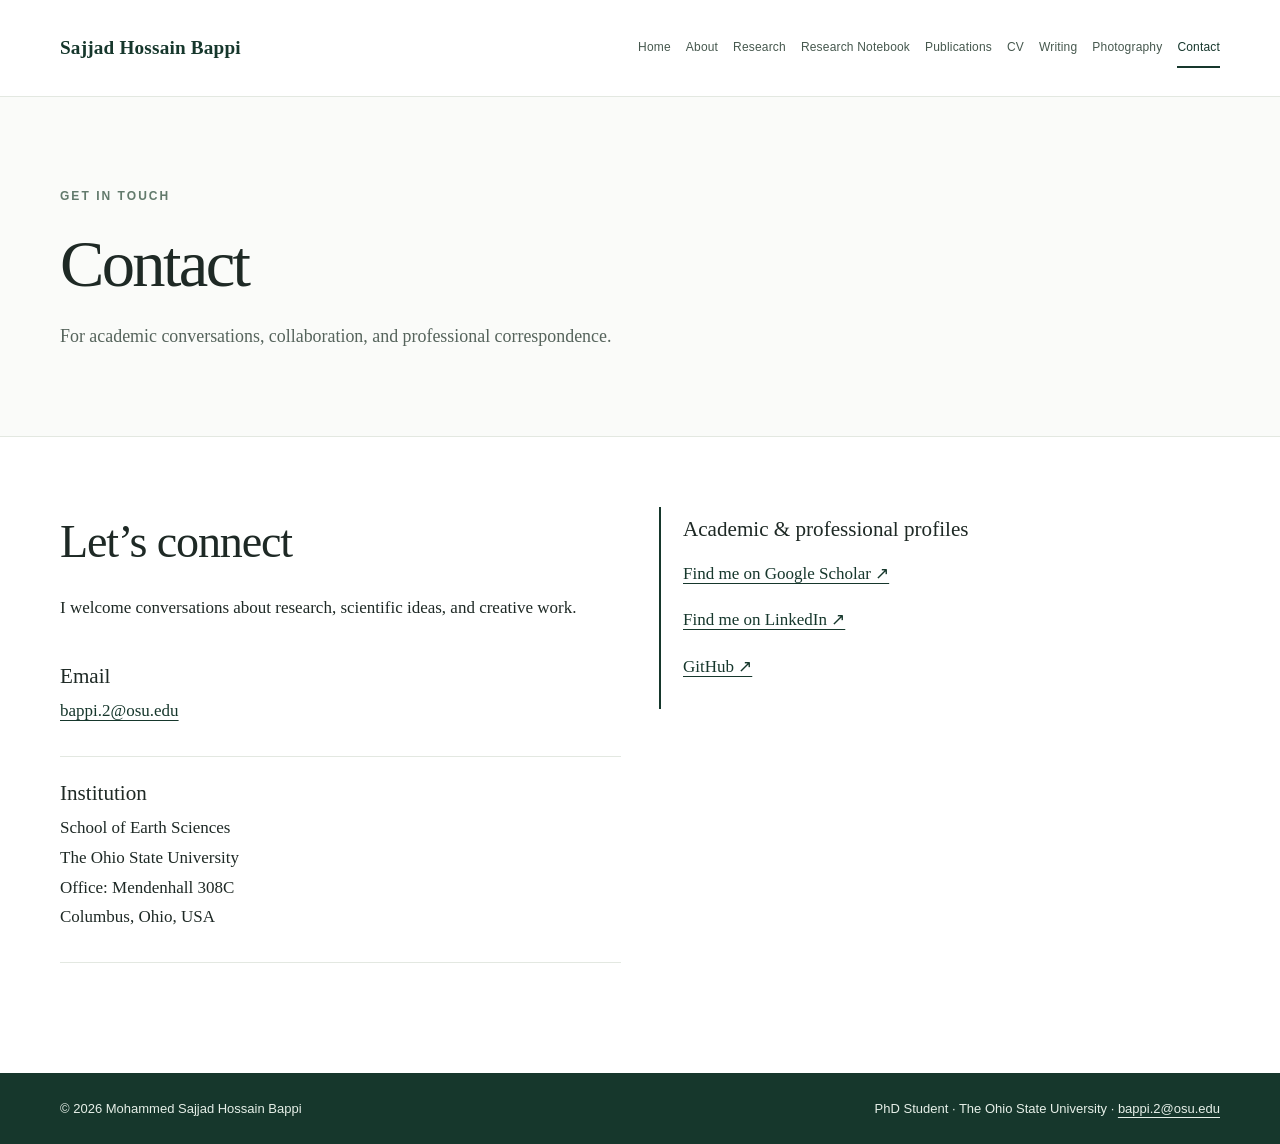
==== contact.html @ 45991127 "Add files via upload" ====
<!DOCTYPE html>

<html lang="en"><head><meta charset="utf-8"/><meta content="width=device-width,initial-scale=1" name="viewport"/><meta content="Mohammed Sajjad Hossain Bappi — PhD student at The Ohio State University. Microbial ecology, evolution and environmental microbiology." name="description"/><title>Contact | Mohammed Sajjad Hossain Bappi</title><link href="assets/style.css" rel="stylesheet"/></head><body><header class="top"><div class="wrap bar"><a class="brand" href="index.html">Sajjad Hossain Bappi</a><nav aria-label="Main navigation" class="nav"><a href="index.html">Home</a><a href="about.html">About</a><a href="research.html">Research</a><a href="notebook.html">Research Notebook</a><a href="publications.html">Publications</a><a href="cv.html">CV</a><a href="writing.html">Writing</a><a href="photography.html">Photography</a><a aria-current="page" href="contact.html">Contact</a></nav></div></header><main><div class="page-head"><div class="wrap"><div class="kicker">Get in touch</div><h1>Contact</h1><p>For academic conversations, collaboration, and professional correspondence.</p></div></div><section class="wrap body-section"><div class="cols"><div><h2>Let’s connect</h2><p>I welcome conversations about research, scientific ideas, and creative work.</p><div class="entry"><h3>Email</h3><p><a href="mailto:bappi.2@osu.edu">bappi.2@osu.edu</a></p></div><div class="entry"><h3>Institution</h3><p>School of Earth Sciences<br/>The Ohio State University<br/>Office: Mendenhall 308C<br/>Columbus, Ohio, USA</p></div></div><div><div class="note"><h3>Academic &amp; professional profiles</h3><p><a href="https://scholar.google.com/scholar?q=Mohammed+Sajjad+Hossain+Bappi" rel="noopener noreferrer" target="_blank">Find me on Google Scholar ↗</a></p><p><a href="https://www.linkedin.com/search/results/people/?keywords=Sajjad%20Hossain%20Bappi" rel="noopener noreferrer" target="_blank">Find me on LinkedIn ↗</a></p><p><a href="https://github.com/sajjadbappi" rel="noopener noreferrer" target="_blank">GitHub ↗</a></p></div></div></div></section></main><footer class="footer"><div class="wrap footer-flex"><span>© <span data-year="">2026</span> Mohammed Sajjad Hossain Bappi</span><span>PhD Student · The Ohio State University · <a href="mailto:bappi.2@osu.edu">bappi.2@osu.edu</a></span></div></footer><script src="assets/site.js"></script></body></html>
---- assets/style.css ----
:root{--forest:#173b2d;--dark:#192720;--sage:#526e5b;--copper:#ac642f;--cream:#f7f8f4;--line:#dce4dc;--muted:#56645b}*{box-sizing:border-box}html{scroll-behavior:smooth}body{margin:0;background:#fff;color:var(--dark);font:17px/1.72 Georgia,'Times New Roman',serif}a{color:var(--forest);text-underline-offset:4px}a:hover{color:var(--copper)}.wrap{width:min(1120px,calc(100% - 48px));margin:auto}.top{background:var(--forest);color:#fff}.bar{min-height:76px;display:flex;justify-content:space-between;align-items:center;gap:26px}.brand{color:#fff;font-size:1.16rem;text-decoration:none;white-space:nowrap;letter-spacing:.01em}.nav{display:flex;flex-wrap:wrap;gap:18px}.nav a{color:#e7f0e8;text-decoration:none;font:13px/1.5 Arial,sans-serif;padding:10px 0;border-bottom:2px solid transparent}.nav a[aria-current],.nav a:hover{border-color:#dfac83;color:#fff}.hero{display:grid;grid-template-columns:minmax(0,1.5fr) minmax(250px,.7fr);align-items:center;gap:64px;padding:86px 0 80px}.kicker{font:700 12px/1.6 Arial,sans-serif;letter-spacing:.13em;text-transform:uppercase;color:var(--sage)}h1,h2,h3{font-weight:400;line-height:1.19}h1{font-size:clamp(2.8rem,5vw,4.65rem);letter-spacing:-.035em;margin:18px 0 12px}h2{font-size:clamp(2rem,3.6vw,2.9rem);margin:8px 0 24px}h3{font-size:1.32rem;margin:0 0 12px}.subtitle{font-size:1.55rem;color:var(--sage);margin:0 0 24px}.lead{font-size:1.13rem;max-width:690px}.buttons{display:flex;flex-wrap:wrap;gap:12px;margin-top:27px}.btn{display:inline-block;padding:11px 20px;border:1px solid var(--forest);text-decoration:none;font:600 14px/1.5 Arial,sans-serif}.primary{background:var(--forest);color:#fff}.primary:hover{background:#285a43;color:#fff}.secondary:hover{background:var(--cream)}.portrait{width:100%;height:auto;aspect-ratio:4/5;object-fit:cover;display:block;border:1px solid var(--line)}.photo-area{position:relative}.photo-note{background:var(--cream);border:1px dashed #9aa99c;aspect-ratio:4/5;display:flex;align-items:center;justify-content:center;padding:24px;text-align:center;color:var(--muted);font:14px/1.7 Arial,sans-serif}.facts{display:flex;flex-wrap:wrap;gap:24px;margin-top:42px;padding-top:23px;border-top:1px solid var(--line)}.fact{flex:1;min-width:150px}.fact strong{display:block;font-size:15px;color:var(--forest)}.fact span{font-size:14px;color:var(--muted)}.band{background:var(--cream);border-top:1px solid var(--line);border-bottom:1px solid var(--line)}.section{padding:72px 0}.section p{max-width:800px}.cards{display:grid;grid-template-columns:repeat(3,1fr);gap:18px;margin-top:30px}.card{padding:27px;background:#fff;border:1px solid var(--line)}.card p{margin:0;color:var(--muted);font-size:15px}.card .num{display:block;color:var(--copper);font:700 12px Arial,sans-serif;letter-spacing:.1em;margin-bottom:20px}.page-head{padding:70px 0 42px;border-bottom:1px solid var(--line)}.page-head p{max-width:780px;font-size:1.12rem;color:var(--muted)}.body-section{padding:50px 0 80px}.body-section>p{max-width:820px}.entry{padding:24px 0;border-bottom:1px solid var(--line)}.entry h3{margin-bottom:7px}.entry p{margin:6px 0}.meta{font:14px/1.7 Arial,sans-serif;color:var(--sage)}.pill{display:inline-block;font:12px Arial,sans-serif;border:1px solid var(--line);padding:5px 9px;margin:5px 6px 0 0}.cols{display:grid;grid-template-columns:1fr 1fr;gap:38px}.note{padding:24px;background:var(--cream);border-left:3px solid var(--copper)}.publication{padding:23px 0;border-bottom:1px solid var(--line)}.publication p{margin:8px 0}.publication strong{font-weight:600}.small{font-size:14px;color:var(--muted)}.footer{background:var(--forest);color:#e6efe8;padding:28px 0;font:13px Arial,sans-serif}.footer a{color:#e6efe8}.footer-flex{display:flex;justify-content:space-between;gap:16px;flex-wrap:wrap}.timeline{border-left:2px solid var(--line);padding-left:24px}.timeline .entry{position:relative}.timeline .entry:before{content:'';position:absolute;left:-31px;top:31px;background:var(--copper);height:10px;width:10px;border-radius:50%}ul{padding-left:23px}li{margin:6px 0}.photo-grid{display:grid;grid-template-columns:repeat(3,1fr);gap:18px}.photo-slot{border:1px dashed #aebbb0;background:var(--cream);min-height:205px;display:flex;align-items:center;justify-content:center;text-align:center;color:var(--muted);font:14px Arial,sans-serif;padding:15px}code{font-size:.9em;background:var(--cream);padding:2px 5px;overflow-wrap:anywhere}button.menu-toggle{display:none}@media(max-width:980px){.bar{align-items:flex-start;flex-direction:column;padding:17px 0}.nav{gap:13px}.hero{gap:30px}.cards{grid-template-columns:repeat(2,1fr)}}@media(max-width:660px){.wrap{width:min(100% - 34px,1120px)}.hero{grid-template-columns:1fr;padding:55px 0}.photo-area{max-width:340px}.cards,.cols,.photo-grid{grid-template-columns:1fr}.section{padding:50px 0}.page-head{padding:48px 0 32px}.brand{white-space:normal}}

/* Refined editorial academic design */
:root{--forest:#16372c;--dark:#1e2925;--sage:#536a5e;--copper:#8b6b50;--cream:#f8f9f6;--line:#e3e8e1;--muted:#56645c}
body{font-size:17px;line-height:1.75;-webkit-font-smoothing:antialiased}
.wrap{width:min(1160px,calc(100% - 64px))}
.top{background:#fff;color:var(--forest);border-bottom:1px solid var(--line)}
.bar{min-height:96px;gap:35px}.brand{color:var(--forest);font-size:1.2rem;font-weight:600}
.nav{gap:15px}.nav a{color:#46584e;font-size:12px;letter-spacing:.015em}.nav a[aria-current],.nav a:hover{color:var(--forest);border-color:var(--forest)}
.hero{grid-template-columns:minmax(0,1.55fr) minmax(275px,.78fr);gap:80px;padding:100px 0 108px;align-items:center}
h1{font-size:clamp(3rem,5.2vw,5.2rem);letter-spacing:-.04em}h2{letter-spacing:-.025em}
.subtitle{font-size:1.35rem}.lead{line-height:1.85}.kicker{letter-spacing:.17em;color:#627a6c}
.portrait{aspect-ratio:3/4;border:0;object-position:center 22%;box-shadow:16px 16px 0 #eff3ed}
.photo-area{padding:0 16px 16px 0}.facts{margin-top:48px}.fact strong{font-family:Arial,sans-serif;font-size:12px;text-transform:uppercase;letter-spacing:.08em}.fact span{font-size:14px}
.band{background:#fafbf9}.cards{gap:0;border-top:1px solid var(--line);border-bottom:1px solid var(--line)}
.card{border:0;border-right:1px solid var(--line);padding:28px 27px 28px 0;background:transparent}.card:not(:first-child){padding-left:27px}.card:last-child{border-right:0}
.page-head{background:#fafbf9;padding:90px 0 65px}.body-section{padding:70px 0 110px}.section{padding:90px 0}.footer{background:#16372c}
.cv-download{min-height:280px}.note{background:transparent;border-left:2px solid var(--forest);padding:10px 0 10px 22px}
@media(max-width:980px){.bar{padding:22px 0}.hero{gap:38px;padding:68px 0}.nav{gap:14px}}
@media(max-width:660px){.wrap{width:min(100% - 36px,1160px)}.hero{grid-template-columns:1fr}.photo-area{max-width:340px}.cards{border:0}.card,.card:not(:first-child){border-right:0;border-bottom:1px solid var(--line);padding:24px 0}.page-head{padding:58px 0 40px}}

/* Photography gallery */
.gallery-grid{display:grid;grid-template-columns:repeat(3,minmax(0,1fr));gap:28px 20px;margin-top:34px}
.gallery-item{margin:0;min-width:0}
.gallery-item a{display:block;overflow:hidden;background:#f1f3ef}
.gallery-item img{display:block;width:100%;aspect-ratio:4/3;object-fit:cover;transition:transform .25s ease}
.gallery-item a:hover img{transform:scale(1.025)}
.gallery-item figcaption{font:13px/1.5 Arial,sans-serif;color:var(--muted);padding-top:9px}
@media(max-width:760px){.gallery-grid{grid-template-columns:repeat(2,minmax(0,1fr))}}
@media(max-width:480px){.gallery-grid{grid-template-columns:1fr}}

/* Research Notebook method pages */
.method-list{display:grid;gap:20px;margin:26px 0 38px}
.method-card{border:1px solid #dfe5df;padding:25px 28px;background:#fff}
.method-card h3{font-size:1.35rem;margin:7px 0 10px}
.method-card h3 a{text-decoration:none}
.method-tag{font-size:.77rem;letter-spacing:.06em;text-transform:uppercase;color:#637467;margin:0}
.method-ref{font-size:.88rem;color:#66756a}
.method-article{max-width:800px;margin:auto;line-height:1.75}
.method-article h2{margin:34px 0 12px}
.method-steps{padding-left:25px}.method-steps li{margin-bottom:16px;padding-left:5px}
.method-note{background:#f2f5f0;border-left:3px solid #365b48;padding:14px 18px}
.method-equation{border:1px solid #e2e7e1;padding:14px 18px;margin:13px 0}
.method-equation p{margin:6px 0}.method-definitions dt{font-weight:700;margin-top:14px}.method-definitions dd{margin:3px 0 10px 0}
.method-back{margin:36px 0}

/* Current research infographic */
.research-workflow{margin:28px 0 8px;padding:0}
.research-workflow img{display:block;width:100%;height:auto;border-radius:12px;border:1px solid #e4e9e6}

/* Focused, connected research-interests diagram */
.interest-diagram{margin:30px auto 4px;max-width:900px}
.interest-diagram-core{background:#e5f1e9;border:1px solid #c6decf;border-radius:16px;padding:26px 22px;text-align:center;position:relative}
.interest-diagram-core h3{color:#235b43;margin:0 0 9px;font-size:1.48rem}
.interest-diagram-core p{margin:0;color:#506c5e;font-size:.94rem}
.interest-diagram-core:after{content:"";position:absolute;left:50%;bottom:-25px;height:25px;border-left:2px solid #a0b9aa}
.interest-diagram-related{display:grid;grid-template-columns:repeat(4,minmax(0,1fr));gap:12px;margin-top:42px;position:relative}
.interest-diagram-related:before{content:"";position:absolute;top:-17px;left:12.5%;right:12.5%;border-top:2px solid #a0b9aa}
.interest-diagram-item{background:#f5f9f7;border:1px solid #dce9e1;border-radius:13px;padding:18px 12px 16px;text-align:center;position:relative;display:flex;flex-direction:column;align-items:center;gap:7px;min-width:0}
.interest-diagram-item:nth-child(2){background:#f8f9fc}
.interest-diagram-item:nth-child(3){background:#f7f9fc}
.interest-diagram-item:nth-child(4){background:#f7faf9}
.interest-diagram-item:before{content:"";position:absolute;left:50%;top:-17px;height:17px;border-left:2px solid #a0b9aa}
.interest-diagram-icon{display:grid;place-items:center;width:38px;height:38px;background:#e0eee6;color:#287455;border-radius:10px;font-size:26px;font-weight:400;line-height:1}
.interest-diagram-item strong{font-size:.94rem;line-height:1.35}
.interest-diagram-item small{font-size:.78rem;line-height:1.45;color:#62766b}
@media(max-width:720px){
.interest-diagram-related{grid-template-columns:repeat(2,minmax(0,1fr));gap:12px;margin-top:18px}
.interest-diagram-core:after,.interest-diagram-related:before,.interest-diagram-item:before{display:none}
}
@media(max-width:420px){.interest-diagram-related{grid-template-columns:1fr}}

/* Research Notebook: compact, illustrated five-stage method workflows */
.method-flow-wrap{margin:15px 0 26px}
.method-flow-intro{font-size:.95rem;color:#607066;margin-bottom:18px}
.method-flow{display:grid;grid-template-columns:repeat(5,minmax(0,1fr));gap:15px;margin:12px 0 28px}
.method-flow-step{position:relative;border:1px solid #dce7df;background:#f0f7f2;border-radius:11px;min-width:0;padding:14px 9px 16px;text-align:center;display:flex;align-items:center;flex-direction:column;gap:7px}
.method-flow-step:nth-child(2){background:#f5f8f2}
.method-flow-step:nth-child(3){background:#edf5f6}
.method-flow-step:nth-child(4){background:#f5f4f9}
.method-flow-step:nth-child(5){background:#f6f8ed}
.method-flow-step:not(:last-child):after{content:"→";position:absolute;right:-16px;top:45px;color:#537b62;font-size:19px;z-index:2;font-weight:700}
.method-flow-symbol{height:65px;width:65px;display:grid;place-items:center}
.method-flow-symbol svg{width:61px;height:61px;fill:none;stroke:#387456;stroke-width:2;stroke-linecap:round;stroke-linejoin:round}
.method-flow-step strong{font-size:.85rem;line-height:1.35}
.method-flow-step small{font-size:.73rem;line-height:1.35;color:#5c6d61}
@media(max-width:700px){.method-flow{grid-template-columns:1fr;gap:21px}.method-flow-step:not(:last-child):after{content:"↓";right:calc(50% - 6px);top:auto;bottom:-23px}}
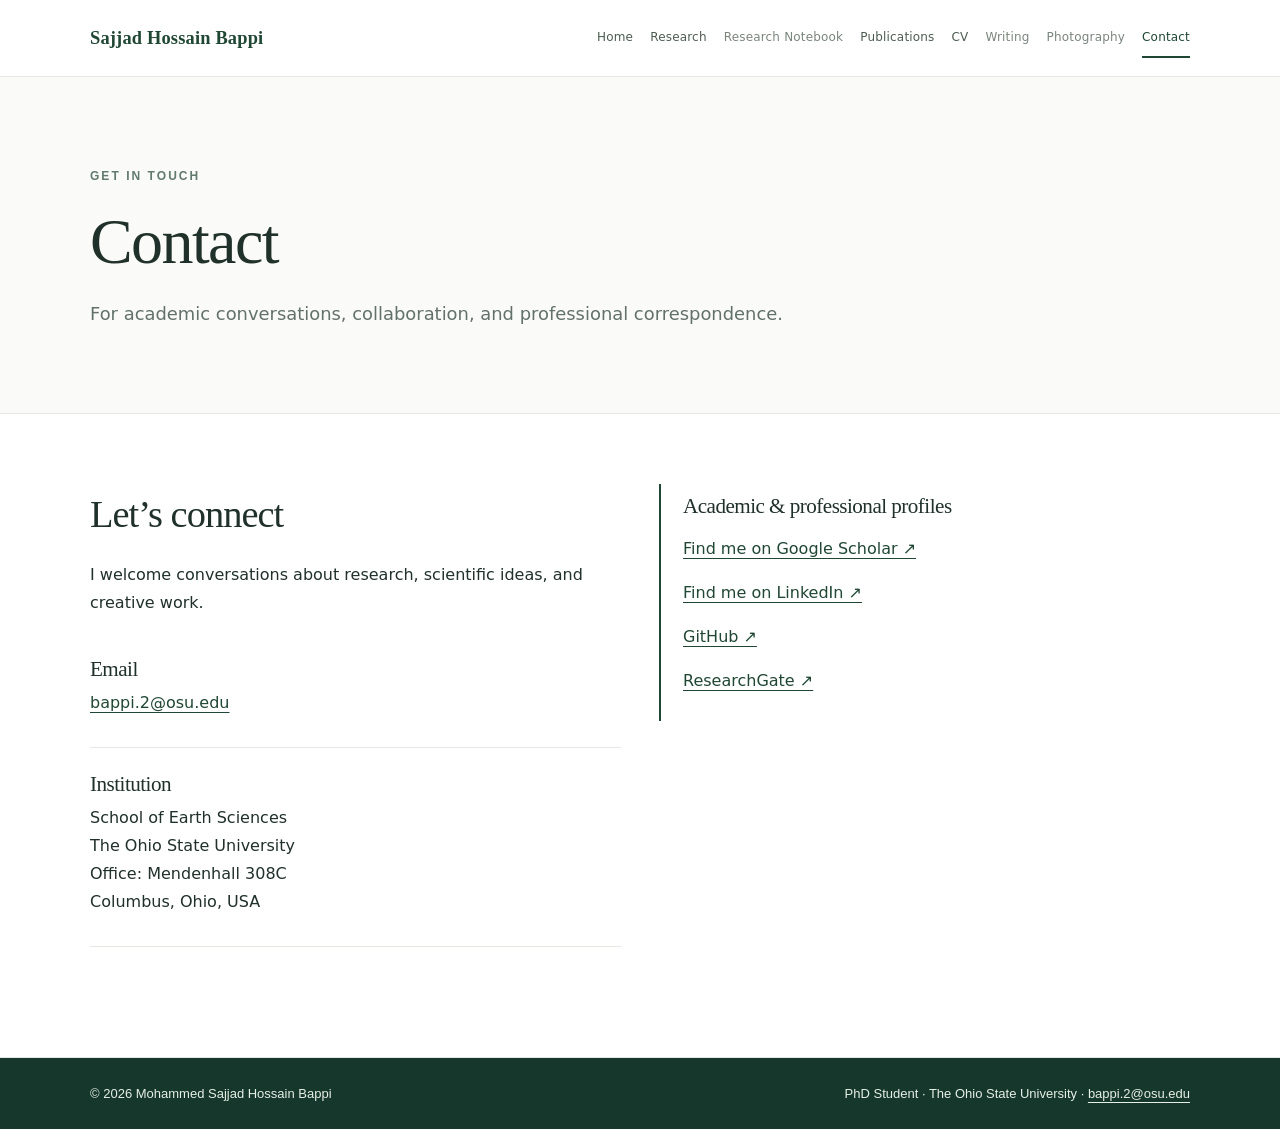
==== commit ec5cc1ec: "Add files via upload" ====
--- a/contact.html
+++ b/contact.html
@@ -1,3 +1,3 @@
 <!DOCTYPE html>
 
-<html lang="en"><head><meta charset="utf-8"/><meta content="width=device-width,initial-scale=1" name="viewport"/><meta content="Mohammed Sajjad Hossain Bappi — PhD student at The Ohio State University. Microbial ecology, evolution and environmental microbiology." name="description"/><title>Contact | Mohammed Sajjad Hossain Bappi</title><link href="assets/style.css" rel="stylesheet"/></head><body><header class="top"><div class="wrap bar"><a class="brand" href="index.html">Sajjad Hossain Bappi</a><nav aria-label="Main navigation" class="nav"><a href="index.html">Home</a><a href="about.html">About</a><a href="research.html">Research</a><a href="notebook.html">Research Notebook</a><a href="publications.html">Publications</a><a href="cv.html">CV</a><a href="writing.html">Writing</a><a href="photography.html">Photography</a><a aria-current="page" href="contact.html">Contact</a></nav></div></header><main><div class="page-head"><div class="wrap"><div class="kicker">Get in touch</div><h1>Contact</h1><p>For academic conversations, collaboration, and professional correspondence.</p></div></div><section class="wrap body-section"><div class="cols"><div><h2>Let’s connect</h2><p>I welcome conversations about research, scientific ideas, and creative work.</p><div class="entry"><h3>Email</h3><p><a href="mailto:bappi.2@osu.edu">bappi.2@osu.edu</a></p></div><div class="entry"><h3>Institution</h3><p>School of Earth Sciences<br/>The Ohio State University<br/>Office: Mendenhall 308C<br/>Columbus, Ohio, USA</p></div></div><div><div class="note"><h3>Academic &amp; professional profiles</h3><p><a href="https://scholar.google.com/scholar?q=Mohammed+Sajjad+Hossain+Bappi" rel="noopener noreferrer" target="_blank">Find me on Google Scholar ↗</a></p><p><a href="https://www.linkedin.com/search/results/people/?keywords=Sajjad%20Hossain%20Bappi" rel="noopener noreferrer" target="_blank">Find me on LinkedIn ↗</a></p><p><a href="https://github.com/sajjadbappi" rel="noopener noreferrer" target="_blank">GitHub ↗</a></p></div></div></div></section></main><footer class="footer"><div class="wrap footer-flex"><span>© <span data-year="">2026</span> Mohammed Sajjad Hossain Bappi</span><span>PhD Student · The Ohio State University · <a href="mailto:bappi.2@osu.edu">bappi.2@osu.edu</a></span></div></footer><script src="assets/site.js"></script></body></html>+<html lang="en"><head><meta charset="utf-8"/><meta content="width=device-width,initial-scale=1" name="viewport"/><meta content="Mohammed Sajjad Hossain Bappi — PhD student at The Ohio State University. Microbial ecology, evolution and environmental microbiology." name="description"/><title>Contact | Mohammed Sajjad Hossain Bappi</title><link href="assets/style.css" rel="stylesheet"/></head><body><header class="top"><div class="wrap bar"><a class="brand" href="index.html">Sajjad Hossain Bappi</a><nav aria-label="Main navigation" class="nav nav-refined"><a href="index.html">Home</a><a href="research.html">Research</a><a class="nav-secondary" href="notebook.html">Research Notebook</a><a href="publications.html">Publications</a><a href="cv.html">CV</a><a class="nav-secondary" href="writing.html">Writing</a><a class="nav-secondary" href="photography.html">Photography</a><a aria-current="page" href="contact.html">Contact</a></nav></div></header><main><div class="page-head"><div class="wrap"><div class="kicker">Get in touch</div><h1>Contact</h1><p>For academic conversations, collaboration, and professional correspondence.</p></div></div><section class="wrap body-section"><div class="cols"><div><h2>Let’s connect</h2><p>I welcome conversations about research, scientific ideas, and creative work.</p><div class="entry"><h3>Email</h3><p><a href="mailto:bappi.2@osu.edu">bappi.2@osu.edu</a></p></div><div class="entry"><h3>Institution</h3><p>School of Earth Sciences<br/>The Ohio State University<br/>Office: Mendenhall 308C<br/>Columbus, Ohio, USA</p></div></div><div><div class="note"><h3>Academic &amp; professional profiles</h3><p><a href="https://scholar.google.com/scholar?q=Mohammed+Sajjad+Hossain+Bappi" rel="noopener noreferrer" target="_blank">Find me on Google Scholar ↗</a></p><p><a href="https://www.linkedin.com/search/results/people/?keywords=Sajjad%20Hossain%20Bappi" rel="noopener noreferrer" target="_blank">Find me on LinkedIn ↗</a></p><p><a href="https://github.com/sajjadbappi" rel="noopener noreferrer" target="_blank">GitHub ↗</a></p><p><a href="https://www.researchgate.net/profile/Mohammed-Sajjad-Hossain-Bappi" rel="noopener noreferrer" target="_blank">ResearchGate ↗</a></p></div></div></div></section></main><footer class="footer"><div class="wrap footer-flex"><span>© <span data-year="">2026</span> Mohammed Sajjad Hossain Bappi</span><span>PhD Student · The Ohio State University · <a href="mailto:bappi.2@osu.edu">bappi.2@osu.edu</a></span></div></footer><script src="assets/site.js"></script></body></html>
--- a/assets/style.css
+++ b/assets/style.css
@@ -86,3 +86,63 @@
 .method-flow-step strong{font-size:.85rem;line-height:1.35}
 .method-flow-step small{font-size:.73rem;line-height:1.35;color:#5c6d61}
 @media(max-width:700px){.method-flow{grid-template-columns:1fr;gap:21px}.method-flow-step:not(:last-child):after{content:"↓";right:calc(50% - 6px);top:auto;bottom:-23px}}
+
+/* Academic redesign: calmer type, spacing, and navigation */
+:root{--forest:#204734;--dark:#20302a;--sage:#617467;--copper:#9b714d;--cream:#f8faf7;--line:#e4e9e4;--muted:#63716a}
+body{font-family:system-ui,-apple-system,BlinkMacSystemFont,"Segoe UI",sans-serif;font-size:16px;line-height:1.75;color:var(--dark);background:#fff}
+h1,h2,h3,.brand{font-family:Georgia,"Times New Roman",serif}
+h1,h2,h3{letter-spacing:-.025em}h1{font-size:clamp(2.65rem,5vw,4.25rem)}h2{font-size:clamp(1.75rem,3vw,2.5rem)}
+.top{background:#fff;color:var(--dark);border-bottom:1px solid var(--line)}.bar{min-height:76px;gap:28px}.brand{color:var(--forest);font-weight:600;font-size:1.15rem}.nav{gap:17px}.nav a{color:#4d5c52;font:500 12px/1.5 system-ui,-apple-system,sans-serif;padding:10px 0}.nav a[aria-current],.nav a:hover{color:var(--forest);border-color:var(--forest)}.nav .nav-secondary{color:#7a857d}
+.wrap{width:min(1100px,calc(100% - 48px))}.hero-refined{grid-template-columns:minmax(0,1.45fr) minmax(230px,.72fr);gap:74px;padding:92px 0 92px}.hero-refined .kicker{font-size:11px;letter-spacing:.14em}.hero-refined h1{margin:16px 0 14px}.hero-refined .subtitle{font:500 15px/1.65 system-ui,-apple-system,sans-serif;color:var(--sage);margin-bottom:24px}.hero-refined .lead{max-width:640px;font-size:17px;line-height:1.85}.hero-refined .buttons{margin-top:30px}.hero-refined .portrait{border-radius:4px}.btn{border-radius:4px;font-family:system-ui,-apple-system,sans-serif;font-size:13px;font-weight:600}.btn.secondary{background:#fff}.academic-links{display:flex;flex-wrap:wrap;gap:12px 20px;margin-top:24px}.academic-links a{font:600 13px/1.5 system-ui,-apple-system,sans-serif;color:var(--forest);text-decoration:none;border-bottom:1px solid #b8c7bb;padding-bottom:3px}.academic-links a:hover{border-color:var(--forest)}
+.section{padding-top:74px;padding-bottom:76px}.band{background:#f8faf8}.cards{gap:18px}.card{border:1px solid var(--line);border-radius:5px;background:#fff;box-shadow:none}.card h3{font-size:1.2rem}.footer{border-top:1px solid var(--line)}
+@media(max-width:850px){.bar{align-items:flex-start;flex-direction:column;gap:4px;padding:18px 0}.nav{gap:7px 16px}.hero-refined{gap:30px;padding:56px 0}.hero-refined .lead{font-size:16px}}
+@media(max-width:640px){.wrap{width:min(100% - 32px,1100px)}.hero-refined{grid-template-columns:1fr}.hero-refined .photo-area{max-width:310px}.section{padding-top:48px;padding-bottom:50px}.academic-links{gap:12px 18px}}
+
+/* Compact research interests on homepage */
+.research-interest-item{padding:18px 20px}.research-interest-item h3{font:600 15px/1.5 system-ui,-apple-system,sans-serif;margin:0;color:var(--forest)}.band .cards{display:grid;grid-template-columns:repeat(2,minmax(0,1fr));gap:12px}@media(max-width:640px){.band .cards{grid-template-columns:1fr}}
+
+/* Illustrated homepage — original colors and Georgia/Arial fonts retained */
+.project-section{padding-top:82px;padding-bottom:68px}
+.project-intro{max-width:650px;color:var(--muted);margin-top:-8px;margin-bottom:36px}
+.project-feature{display:grid;grid-template-columns:minmax(0,1.03fr) minmax(0,1fr);gap:58px;align-items:center;padding:34px 0 46px;border-bottom:1px solid var(--line)}
+.project-feature:last-child{border-bottom:0}
+.project-feature.project-reverse .project-art{order:2}
+.project-art{background:var(--cream);border:1px solid var(--line);min-height:270px;display:flex;align-items:center;justify-content:center;padding:12px}
+.project-art img{width:100%;height:auto;display:block;max-height:330px}
+.project-number{font:700 11px/1.5 Arial,sans-serif;letter-spacing:.14em;color:var(--sage);margin-bottom:12px}
+.project-copy h3{font-size:clamp(1.65rem,2.5vw,2.25rem);margin-bottom:14px}
+.project-copy p{color:var(--muted);max-width:510px}
+.project-link{font:600 14px/1.6 Arial,sans-serif;text-decoration:none;border-bottom:1px solid var(--forest);padding-bottom:4px}
+.interests-compact p{max-width:950px;font-size:1.13rem;line-height:2.1}
+.interests-compact p span{color:var(--copper);padding:0 7px}
+.home-bottom{display:grid;grid-template-columns:1fr 1fr;gap:70px}
+.home-bottom h2{font-size:clamp(1.7rem,2.8vw,2.3rem)}
+.home-bottom p{color:var(--muted)}
+.link-spacer{display:inline-block;width:18px}
+@media(max-width:750px){.project-feature{grid-template-columns:1fr;gap:22px;padding:28px 0 38px}.project-feature.project-reverse .project-art{order:0}.project-art{min-height:190px}.home-bottom{grid-template-columns:1fr;gap:38px}.project-section{padding-top:52px}}
+
+/* Single-page literary reading collection; original forest-green theme and fonts. */
+.writing-introduction{max-width:820px}.writing-instructions{font:13px/1.5 Arial,sans-serif;color:var(--muted);margin:25px 0 18px}
+.writing-collection{border-top:1px solid var(--line);margin-top:18px}
+.writing-piece{border-bottom:1px solid var(--line)}
+.writing-detail>summary{display:flex;align-items:center;justify-content:space-between;gap:20px;cursor:pointer;list-style:none;padding:25px 8px}
+.writing-detail>summary::-webkit-details-marker{display:none}
+.writing-summary-text{display:flex;flex-direction:column;gap:5px}
+.writing-genre{font:700 11px/1.5 Arial,sans-serif;letter-spacing:.11em;text-transform:uppercase;color:var(--sage)}
+.writing-piece-title{font:400 clamp(1.45rem,3vw,2rem)/1.3 Georgia,serif;color:var(--forest)}
+.writing-date{font:13px/1.5 Arial,sans-serif;color:var(--muted)}
+.writing-read{flex-shrink:0;font:600 13px/1.4 Arial,sans-serif;color:var(--forest);border:1px solid var(--line);padding:10px 14px}
+.writing-detail[open]>summary .writing-read{background:var(--cream)}
+.writing-detail>summary:hover .writing-piece-title{text-decoration:underline;text-underline-offset:5px}
+.writing-full{padding:4px 8px 50px}
+.story-photo{margin:12px auto 36px;max-width:850px}
+.story-photo img{display:block;width:100%;max-height:450px;object-fit:cover;object-position:center;border-radius:2px}
+.story-prose{max-width:740px;margin:0 auto;font-size:17px;line-height:1.85}
+.story-prose p{margin:0 0 1.45em}
+.story-chapter{font:400 1.4rem/1.3 Georgia,serif;color:var(--forest);margin:2.1em 0 1em}
+.story-chapter:first-child{margin-top:0}
+.poem-text p{line-height:1.75;margin:0 0 1.65em}
+.story-signature{margin-top:42px;display:flex;flex-direction:column;align-items:flex-start;gap:2px;font-size:15px}
+.story-signature hr{width:100%;border:0;border-top:1px solid var(--line);margin:0 0 20px}
+.story-signature strong{font-weight:700}.story-signature em{font-style:italic}
+@media(max-width:650px){.writing-detail>summary{padding:21px 0}.writing-full{padding:0 0 34px}.writing-read{padding:8px 10px}.story-prose{font-size:16px}.story-photo{margin-bottom:25px}}
